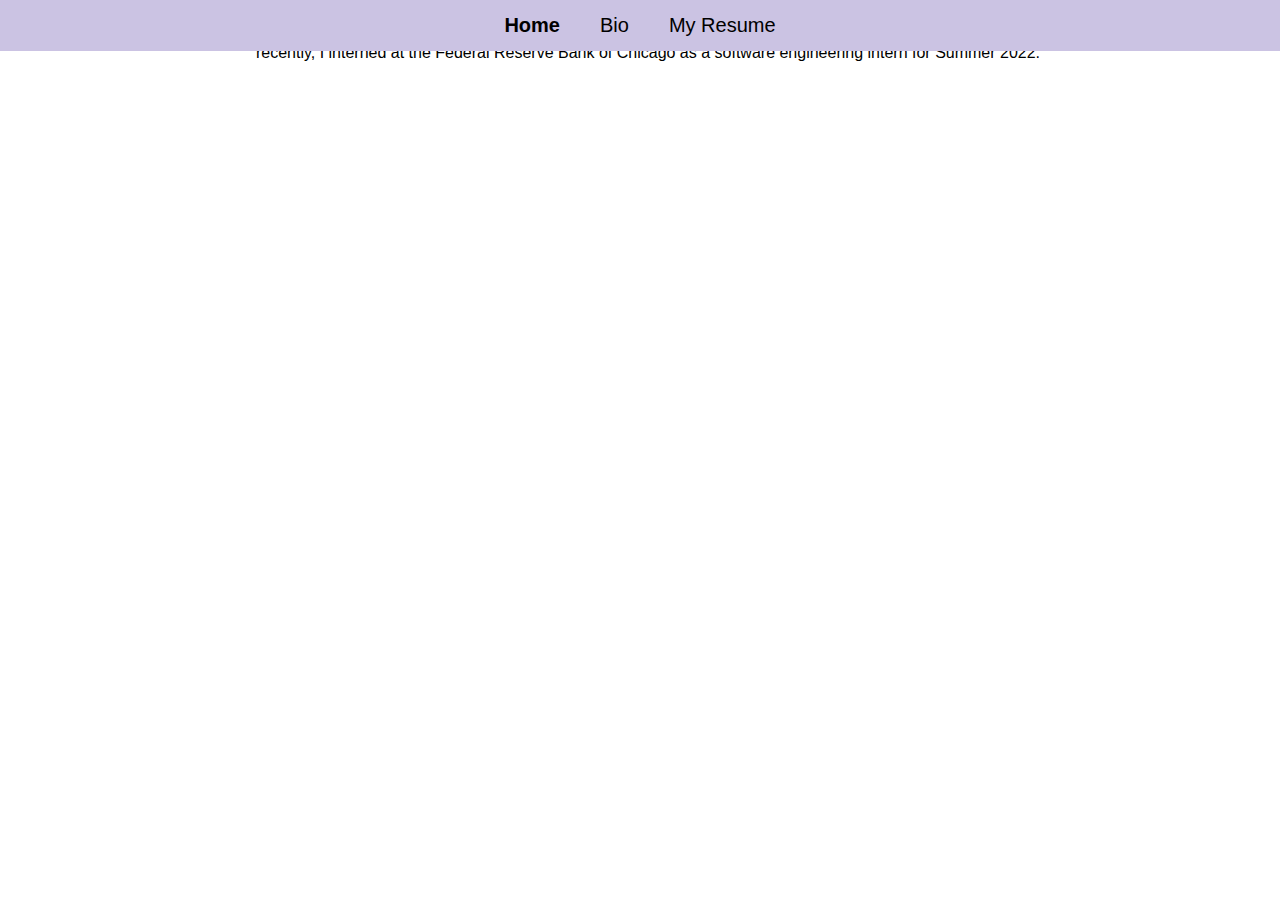
==== bio.html @ 83e79461 "added bio, projects" ====
<html>
  <head>
    <title>joshlee-7.github.io</title>
    <link rel="stylesheet" type="text/css" href="style.css" />
  </head>
  <body class="background">
    <div id="home">
      <nav class="navbar">
        <a href="/"><b>Home</b></a>
        <a href="bio.html">Bio</a>
        <a href="JoshLee_Resume.pdf">My Resume</a>
      </nav>
    </div>
  </body>
  <main>
    <div>
      Hello there! My name is Josh Lee and I am a senior at Northwestern
      University studying computer science. I am a naturally curious person and
      love working with others to solve and create solutions to problems we
      face. Previously, I have worked for a professor at Northwestern to develop
      a peer grading web application that is used by his students. Most
      recently, I interned at the Federal Reserve Bank of Chicago as a software
      engineering intern for Summer 2022.
    </div>
  </main>
</html>
---- style.css ----
.background {
  width: 100%;
}

body {
  /* font-family: Verdana, Geneva, Tahoma, sans-serif; */
  font-family: "Lucida Sans", "Lucida Sans Regular", "Lucida Grande",
    "Lucida Sans Unicode", Geneva, Verdana, sans-serif;
}
main {
  text-align: center;
}

h1 {
  margin: 0;
}

a {
  font-size: 20px;
}

img {
  width: 100%;
}

.navbar {
  position: fixed;
  display: flex;
  justify-content: center;
  top: 0;
  width: 100%;
  background-color: #cbc3e3;
  margin-left: -8px;
  z-index: 1;
}

.navbar a {
  display: block;
  color: black;
  text-align: center;
  padding: 14px 20px;
  text-decoration: none;
}

.main-padding {
  padding-top: 12%;
}

.line-1 {
  margin: 0 auto;
  border-right: solid black;
  font-size: 190%;
  text-align: center;
  white-space: nowrap;
  overflow: hidden;
  transform: translateY(-50%);
  animation: typewriter 4s steps(44) 1s 1 normal both;
}

@keyframes typewriter {
  from {
    width: 0;
  }
  to {
    width: 22.5em;
  }
}

.projects {
}

.project1 {
  width: 100%;
}
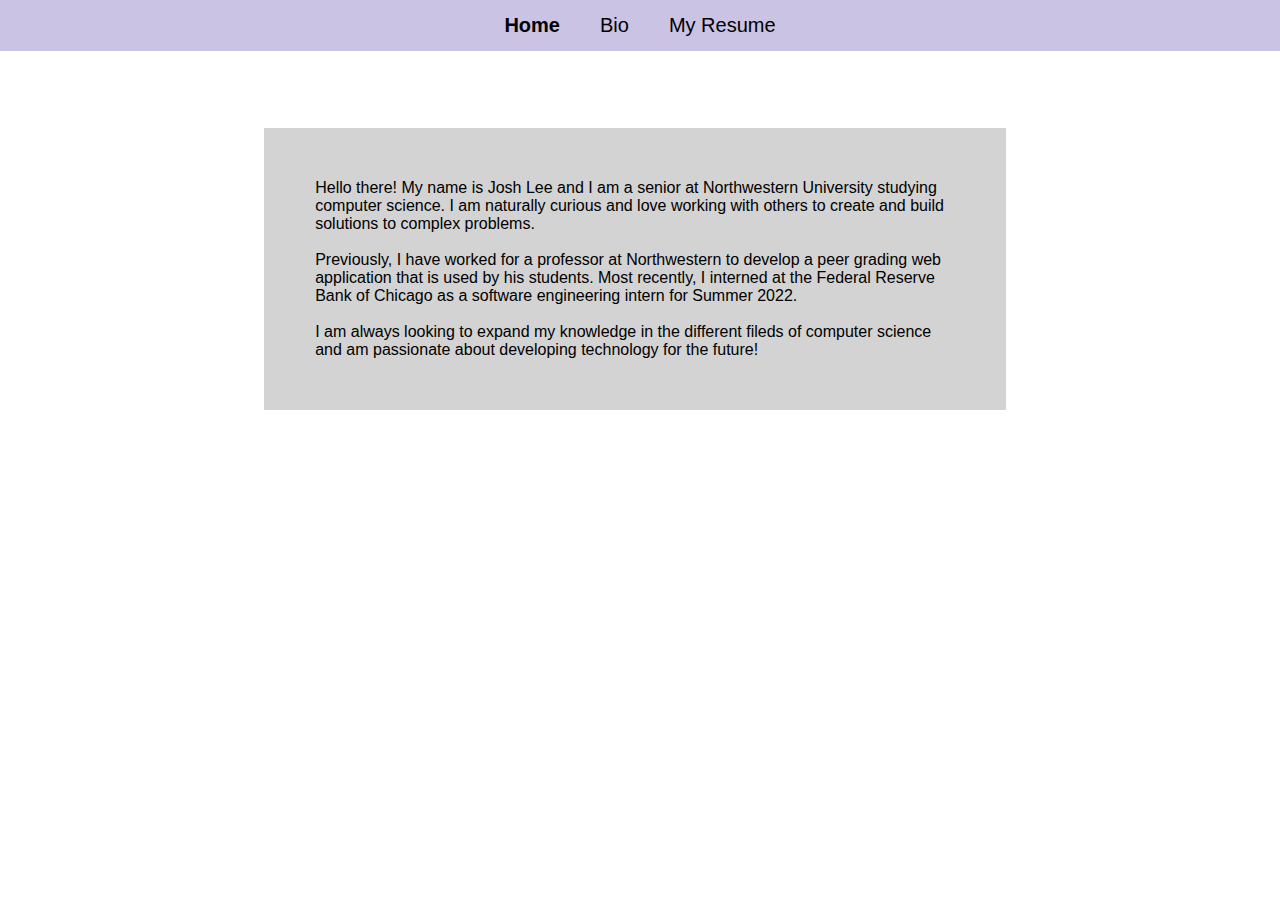
==== commit ecc426da: "styled bio and projects" ====
--- a/bio.html
+++ b/bio.html
@@ -1,7 +1,7 @@
 <html>
   <head>
-    <title>joshlee-7.github.io</title>
-    <link rel="stylesheet" type="text/css" href="style.css" />
+    <title>Bio</title>
+    <link rel="stylesheet" type="text/css" href="styles.css" />
   </head>
   <body class="background">
     <div id="home">
@@ -12,15 +12,21 @@
       </nav>
     </div>
   </body>
-  <main>
-    <div>
+  <main class="bioDiv">
+    <p class="bioInfo">
       Hello there! My name is Josh Lee and I am a senior at Northwestern
-      University studying computer science. I am a naturally curious person and
-      love working with others to solve and create solutions to problems we
-      face. Previously, I have worked for a professor at Northwestern to develop
-      a peer grading web application that is used by his students. Most
-      recently, I interned at the Federal Reserve Bank of Chicago as a software
-      engineering intern for Summer 2022.
-    </div>
+      University studying computer science. I am naturally curious and love
+      working with others to create and build solutions to complex problems.
+      <br /><br />
+
+      Previously, I have worked for a professor at Northwestern to develop a
+      peer grading web application that is used by his students. Most recently,
+      I interned at the Federal Reserve Bank of Chicago as a software
+      engineering intern for Summer 2022.<br /><br />
+
+      I am always looking to expand my knowledge in the different fileds of
+      computer science and am passionate about developing technology for the
+      future!
+    </p>
   </main>
 </html>
--- a/styles.css
+++ b/styles.css
@@ -0,0 +1,94 @@
+.background {
+  width: 100%;
+}
+
+body {
+  /* font-family: Verdana, Geneva, Tahoma, sans-serif; */
+  font-family: "Lucida Sans", "Lucida Sans Regular", "Lucida Grande",
+    "Lucida Sans Unicode", Geneva, Verdana, sans-serif;
+}
+main {
+}
+
+h1 {
+  margin: 0;
+}
+
+a {
+  font-size: 20px;
+}
+
+img {
+  width: 100%;
+}
+
+/* Navbar  */
+.navbar {
+  position: fixed;
+  display: flex;
+  justify-content: center;
+  top: 0;
+  width: 100%;
+  background-color: #cbc3e3;
+  margin-left: -8px;
+  z-index: 1;
+}
+
+.navbar a {
+  display: block;
+  color: black;
+  text-align: center;
+  padding: 14px 20px;
+  text-decoration: none;
+}
+
+.main-padding {
+  padding-top: 12%;
+}
+
+/* Animation in homepage */
+.line-1 {
+  margin: 0 auto;
+  border-right: solid black;
+  font-size: 190%;
+  text-align: center;
+  white-space: nowrap;
+  overflow: hidden;
+  transform: translateY(-50%);
+  animation: typewriter 4s steps(44) 1s 1 normal both;
+}
+
+@keyframes typewriter {
+  from {
+    width: 0;
+  }
+  to {
+    width: 22.5em;
+  }
+}
+
+/*Projects*/
+.my_projects {
+  padding-top: 5%;
+  text-align: center;
+
+  margin: 0 auto;
+  width: 75%;
+}
+
+.project1 {
+  justify-content: center;
+}
+
+/*Bio */
+.bioDiv {
+  margin-top: 10%;
+  margin-left: 20%;
+  padding: 4%;
+  width: 50%;
+  background-color: lightgray;
+}
+
+.bioInfo {
+  display: inline;
+}
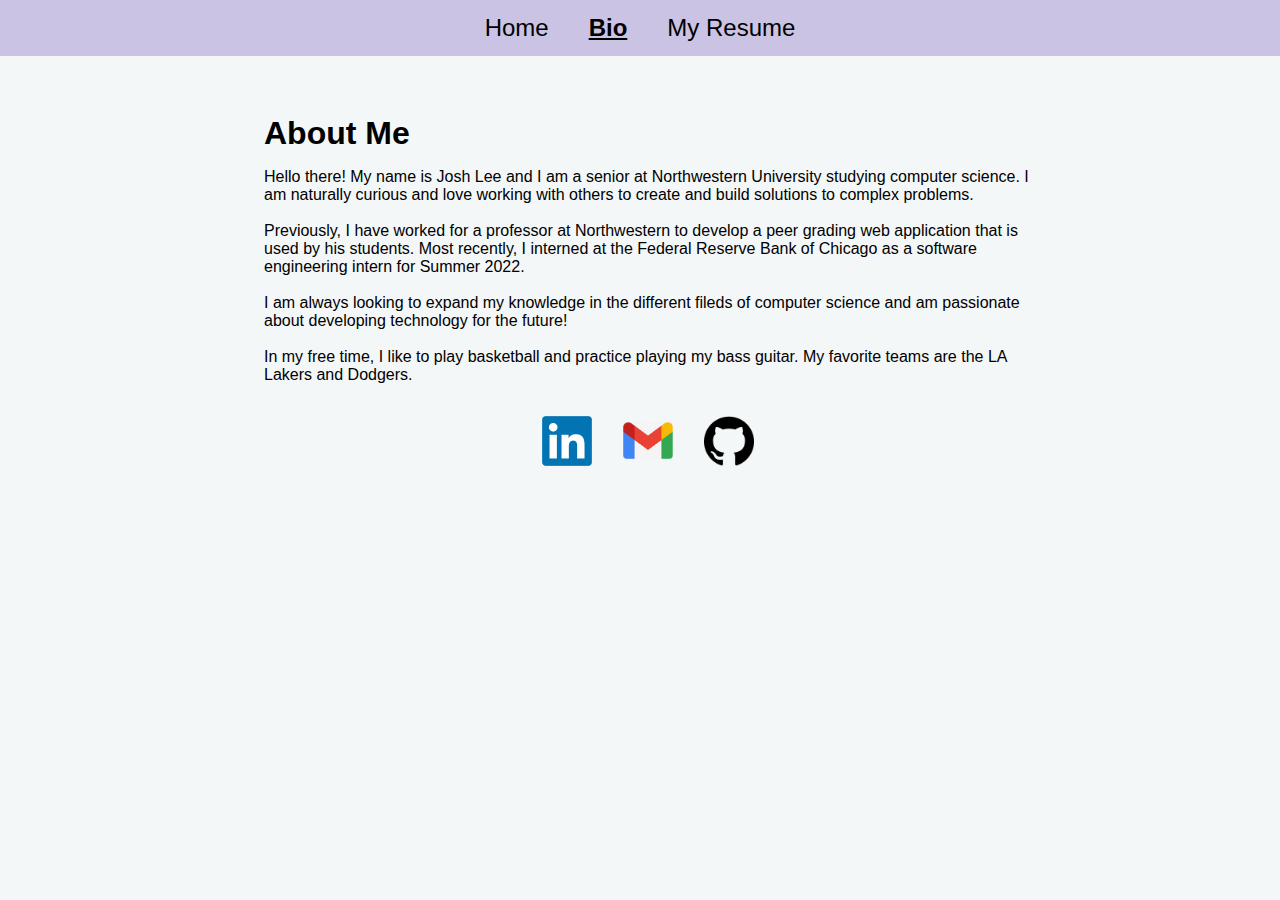
==== commit 06435618: "finished bio and homepage" ====
--- a/bio.html
+++ b/bio.html
@@ -6,27 +6,48 @@
   <body class="background">
     <div id="home">
       <nav class="navbar">
-        <a href="/"><b>Home</b></a>
-        <a href="bio.html">Bio</a>
+        <a href="/">Home</a>
+        <a href="bio.html" class="selected">Bio</a>
         <a href="JoshLee_Resume.pdf">My Resume</a>
       </nav>
     </div>
   </body>
   <main class="bioDiv">
-    <p class="bioInfo">
-      Hello there! My name is Josh Lee and I am a senior at Northwestern
-      University studying computer science. I am naturally curious and love
-      working with others to create and build solutions to complex problems.
-      <br /><br />
+    <div class="bioInfo">
+      <h1>About Me</h1>
+      <p>
+        Hello there! My name is Josh Lee and I am a senior at Northwestern
+        University studying computer science. I am naturally curious and love
+        working with others to create and build solutions to complex problems.
+        <br /><br />
 
-      Previously, I have worked for a professor at Northwestern to develop a
-      peer grading web application that is used by his students. Most recently,
-      I interned at the Federal Reserve Bank of Chicago as a software
-      engineering intern for Summer 2022.<br /><br />
+        Previously, I have worked for a professor at Northwestern to develop a
+        peer grading web application that is used by his students. Most
+        recently, I interned at the Federal Reserve Bank of Chicago as a
+        software engineering intern for Summer 2022.<br /><br />
 
-      I am always looking to expand my knowledge in the different fileds of
-      computer science and am passionate about developing technology for the
-      future!
-    </p>
+        I am always looking to expand my knowledge in the different fileds of
+        computer science and am passionate about developing technology for the
+        future!<br /><br />
+
+        In my free time, I like to play basketball and practice playing my bass
+        guitar. My favorite teams are the LA Lakers and Dodgers.
+      </p>
+      <div>
+        <nav class="contactInfo">
+          <a
+            class="icon"
+            href="https://www.linkedin.com/in/josh-lee-1162b91b1/"
+          >
+            <img src="images/LinkedIn.png" />
+          </a>
+          <a class="icon" href="mailto:joshlee2023@u.northwestern.edu">
+            <img src="images/Gmail.png" /> </a
+          ><a class="icon" href="https://github.com/joshlee-7">
+            <img src="images/Github.png" />
+          </a>
+        </nav>
+      </div>
+    </div>
   </main>
 </html>
--- a/styles.css
+++ b/styles.css
@@ -6,16 +6,25 @@
   /* font-family: Verdana, Geneva, Tahoma, sans-serif; */
   font-family: "Lucida Sans", "Lucida Sans Regular", "Lucida Grande",
     "Lucida Sans Unicode", Geneva, Verdana, sans-serif;
-}
-main {
+  background-color: #f4f7f8;
 }
 
 h1 {
   margin: 0;
 }
 
-a {
-  font-size: 20px;
+nav a:hover {
+  transition: 0.3s;
+  text-decoration: underline;
+}
+
+nav a:focus {
+  text-decoration: underline;
+}
+
+nav a.selected {
+  font-weight: bold;
+  text-decoration: underline;
 }
 
 img {
@@ -25,6 +34,7 @@
 /* Navbar  */
 .navbar {
   position: fixed;
+  font-size: 24px;
   display: flex;
   justify-content: center;
   top: 0;
@@ -35,19 +45,19 @@
 }
 
 .navbar a {
+  color: black;
   display: block;
-  color: black;
   text-align: center;
   padding: 14px 20px;
   text-decoration: none;
 }
 
 .main-padding {
-  padding-top: 12%;
+  padding-top: 10%;
 }
 
 /* Animation in homepage */
-.line-1 {
+.welcomeAnim {
   margin: 0 auto;
   border-right: solid black;
   font-size: 190%;
@@ -68,27 +78,56 @@
 }
 
 /*Projects*/
-.my_projects {
-  padding-top: 5%;
-  text-align: center;
-
-  margin: 0 auto;
-  width: 75%;
+.width {
+  justify-content: center;
+  align-items: center;
 }
 
-.project1 {
-  justify-content: center;
+.my_projects {
+  width: 70%;
+  padding-top: 2%;
+  margin: 0 auto;
+}
+
+.my_projects h1 {
+  font-size: 36px;
+}
+
+.project {
+  padding-top: 2rem;
+  padding-bottom: 2rem;
+}
+
+.projectImg {
+  padding-top: 2%;
+}
+
+.projectTitle {
+  padding-bottom: 2%;
 }
 
 /*Bio */
 .bioDiv {
-  margin-top: 10%;
-  margin-left: 20%;
+  margin-top: 5%;
+  margin-left: auto;
+  margin-right: auto;
   padding: 4%;
-  width: 50%;
-  background-color: lightgray;
+  width: 60%;
 }
 
 .bioInfo {
   display: inline;
 }
+
+.contactInfo {
+  justify-content: center;
+  position: relative;
+  align-items: center;
+  display: flex;
+}
+
+.icon {
+  height: auto;
+  width: 50px;
+  padding: 2%;
+}
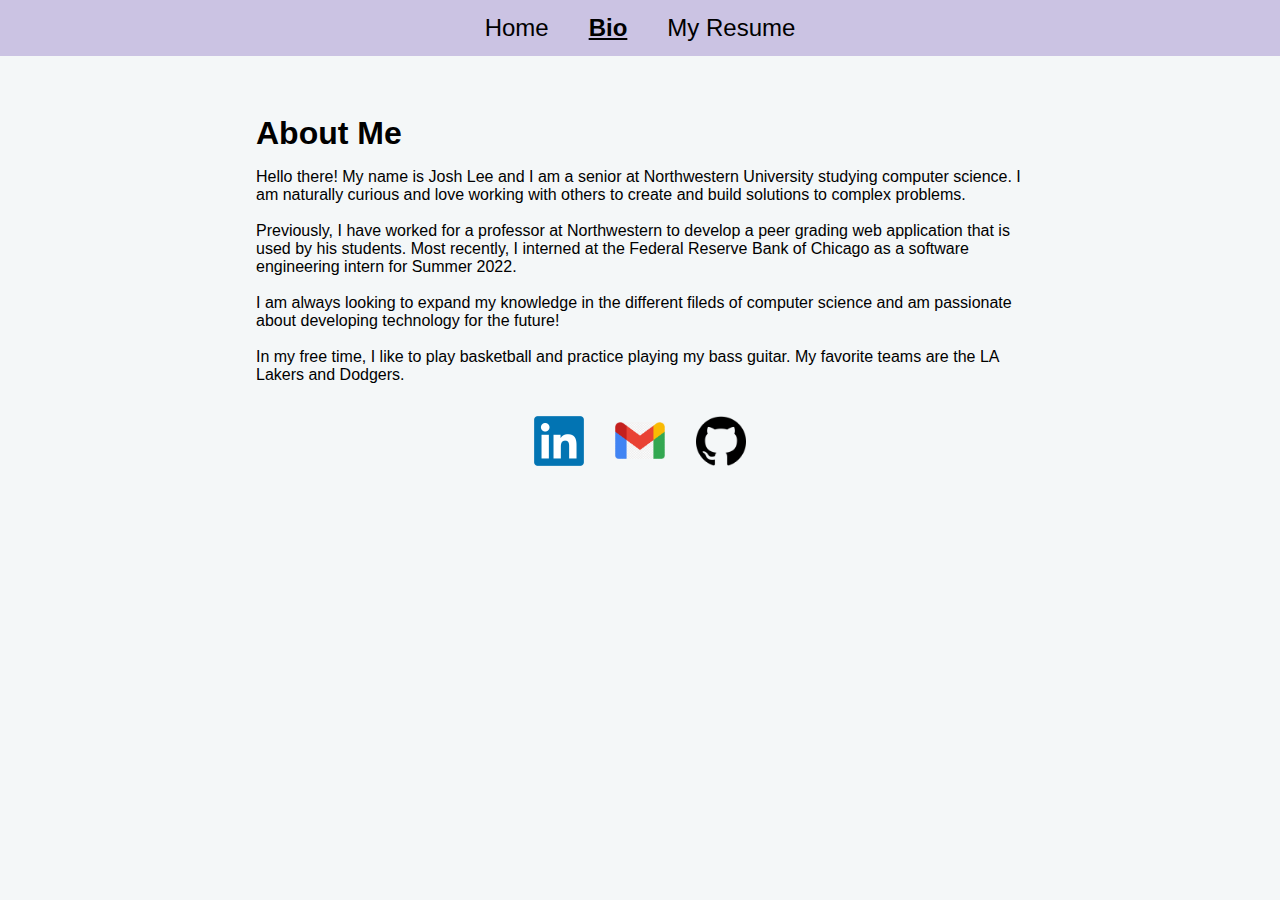
==== commit d2e09b2d: "embedded resume pdf into html file" ====
--- a/bio.html
+++ b/bio.html
@@ -7,13 +7,13 @@
     <div id="home">
       <nav class="navbar">
         <a href="/">Home</a>
-        <a href="bio.html" class="selected">Bio</a>
-        <a href="JoshLee_Resume.pdf">My Resume</a>
+        <a href="bio.html" class="selected" [aria-current="page" ]>Bio</a>
+        <a href="resume.html">My Resume</a>
       </nav>
     </div>
   </body>
-  <main class="bioDiv">
-    <div class="bioInfo">
+  <main class="bioDiv" aria-label="container_for_about_me_section">
+    <div class="bioInfo" aria-label="about_me_section">
       <h1>About Me</h1>
       <p>
         Hello there! My name is Josh Lee and I am a senior at Northwestern
@@ -34,7 +34,7 @@
         guitar. My favorite teams are the LA Lakers and Dodgers.
       </p>
       <div>
-        <nav class="contactInfo">
+        <nav class="contactInfo" aria-label="contact_method_icons_list">
           <a
             class="icon"
             href="https://www.linkedin.com/in/josh-lee-1162b91b1/"
--- a/styles.css
+++ b/styles.css
@@ -2,15 +2,42 @@
   width: 100%;
 }
 
+/*Tags*/
 body {
   /* font-family: Verdana, Geneva, Tahoma, sans-serif; */
   font-family: "Lucida Sans", "Lucida Sans Regular", "Lucida Grande",
     "Lucida Sans Unicode", Geneva, Verdana, sans-serif;
   background-color: #f4f7f8;
+  margin-left: 0;
 }
 
 h1 {
   margin: 0;
+}
+
+img {
+  width: 100%;
+}
+
+/* Navbar  */
+.navbar {
+  position: fixed;
+  font-size: 24px;
+  display: flex;
+  justify-content: center;
+  top: 0;
+  width: 100%;
+  background-color: #cbc3e3;
+  margin: auto;
+  z-index: 1;
+}
+
+.navbar a {
+  color: black;
+  display: block;
+  text-align: center;
+  padding: 14px 20px;
+  text-decoration: none;
 }
 
 nav a:hover {
@@ -27,31 +54,7 @@
   text-decoration: underline;
 }
 
-img {
-  width: 100%;
-}
-
-/* Navbar  */
-.navbar {
-  position: fixed;
-  font-size: 24px;
-  display: flex;
-  justify-content: center;
-  top: 0;
-  width: 100%;
-  background-color: #cbc3e3;
-  margin-left: -8px;
-  z-index: 1;
-}
-
-.navbar a {
-  color: black;
-  display: block;
-  text-align: center;
-  padding: 14px 20px;
-  text-decoration: none;
-}
-
+/*main*/
 .main-padding {
   padding-top: 10%;
 }
@@ -77,7 +80,7 @@
   }
 }
 
-/*Projects*/
+/*Projects section*/
 .width {
   justify-content: center;
   align-items: center;
@@ -106,7 +109,7 @@
   padding-bottom: 2%;
 }
 
-/*Bio */
+/*About me section*/
 .bioDiv {
   margin-top: 5%;
   margin-left: auto;
@@ -131,3 +134,9 @@
   width: 50px;
   padding: 2%;
 }
+
+/* Resume page*/
+.resume {
+  padding-top: 5%;
+  margin: 0 auto;
+}
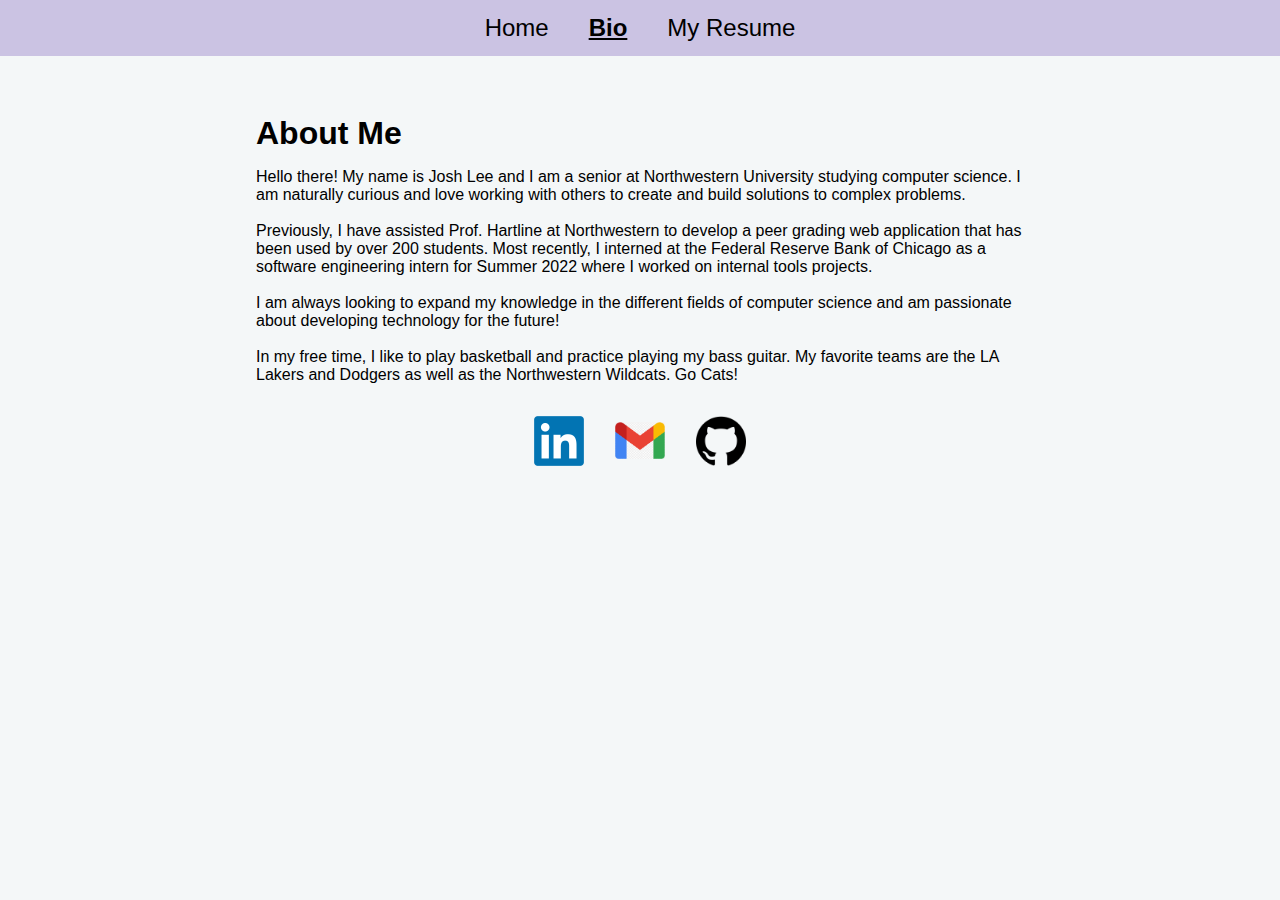
==== commit 2fe17a8b: "edited bio" ====
--- a/bio.html
+++ b/bio.html
@@ -21,17 +21,19 @@
         working with others to create and build solutions to complex problems.
         <br /><br />
 
-        Previously, I have worked for a professor at Northwestern to develop a
-        peer grading web application that is used by his students. Most
-        recently, I interned at the Federal Reserve Bank of Chicago as a
-        software engineering intern for Summer 2022.<br /><br />
+        Previously, I have assisted Prof. Hartline at Northwestern to develop a
+        peer grading web application that has been used by over 200 students.
+        Most recently, I interned at the Federal Reserve Bank of Chicago as a
+        software engineering intern for Summer 2022 where I worked on internal
+        tools projects.<br /><br />
 
-        I am always looking to expand my knowledge in the different fileds of
+        I am always looking to expand my knowledge in the different fields of
         computer science and am passionate about developing technology for the
         future!<br /><br />
 
         In my free time, I like to play basketball and practice playing my bass
-        guitar. My favorite teams are the LA Lakers and Dodgers.
+        guitar. My favorite teams are the LA Lakers and Dodgers as well as the
+        Northwestern Wildcats. Go Cats!
       </p>
       <div>
         <nav class="contactInfo" aria-label="contact_method_icons_list">
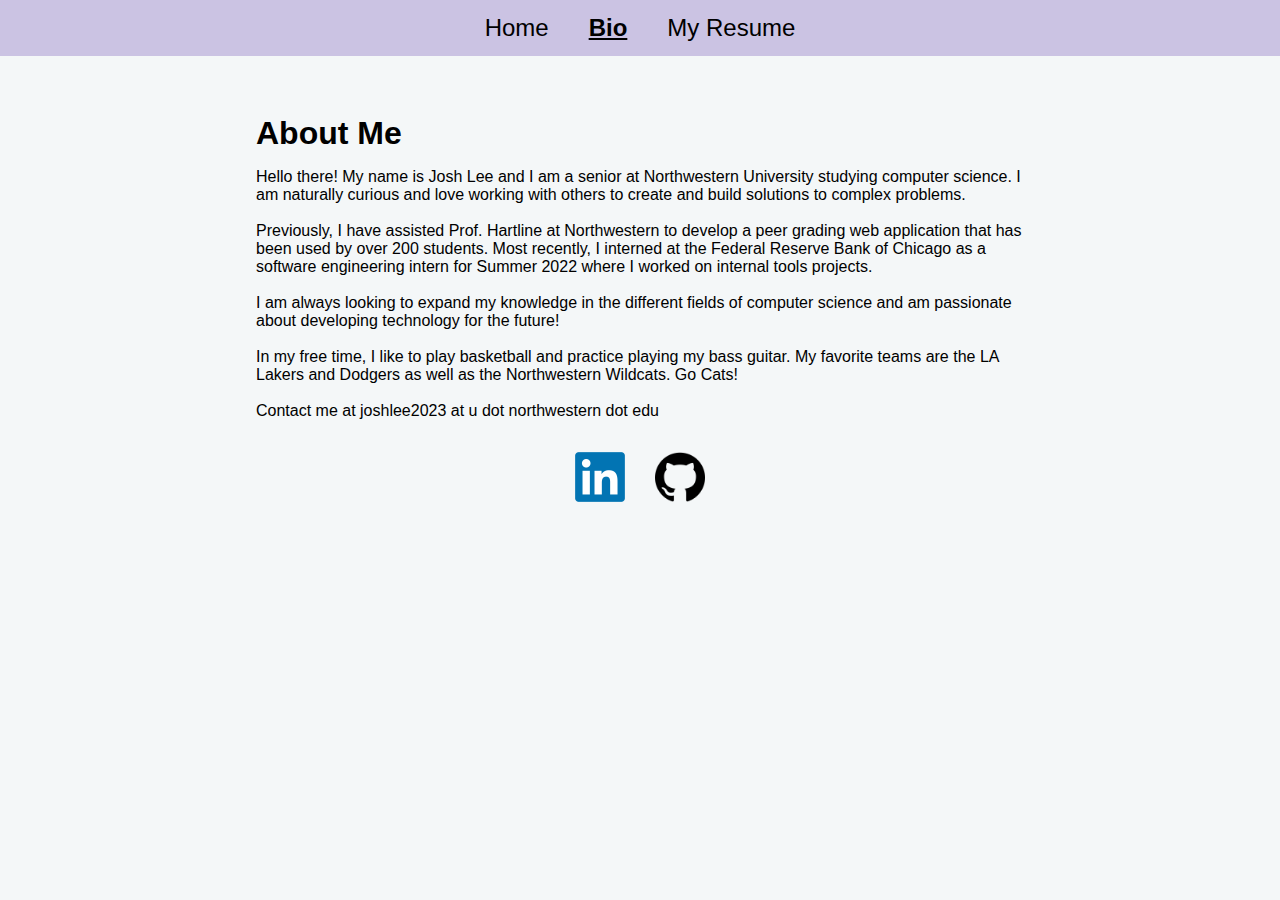
==== commit a4b64cd1: "links open in new tab" ====
--- a/bio.html
+++ b/bio.html
@@ -33,7 +33,9 @@
 
         In my free time, I like to play basketball and practice playing my bass
         guitar. My favorite teams are the LA Lakers and Dodgers as well as the
-        Northwestern Wildcats. Go Cats!
+        Northwestern Wildcats. Go Cats!<br /><br />
+
+        Contact me at joshlee2023 at u dot northwestern dot edu
       </p>
       <div>
         <nav class="contactInfo" aria-label="contact_method_icons_list">
@@ -43,9 +45,7 @@
           >
             <img src="images/LinkedIn.png" />
           </a>
-          <a class="icon" href="mailto:joshlee2023@u.northwestern.edu">
-            <img src="images/Gmail.png" /> </a
-          ><a class="icon" href="https://github.com/joshlee-7">
+          <a class="icon" href="https://github.com/joshlee-7">
             <img src="images/Github.png" />
           </a>
         </nav>
--- a/styles.css
+++ b/styles.css
@@ -76,7 +76,7 @@
     width: 0;
   }
   to {
-    width: 22.5em;
+    width: 18.2em;
   }
 }
 
